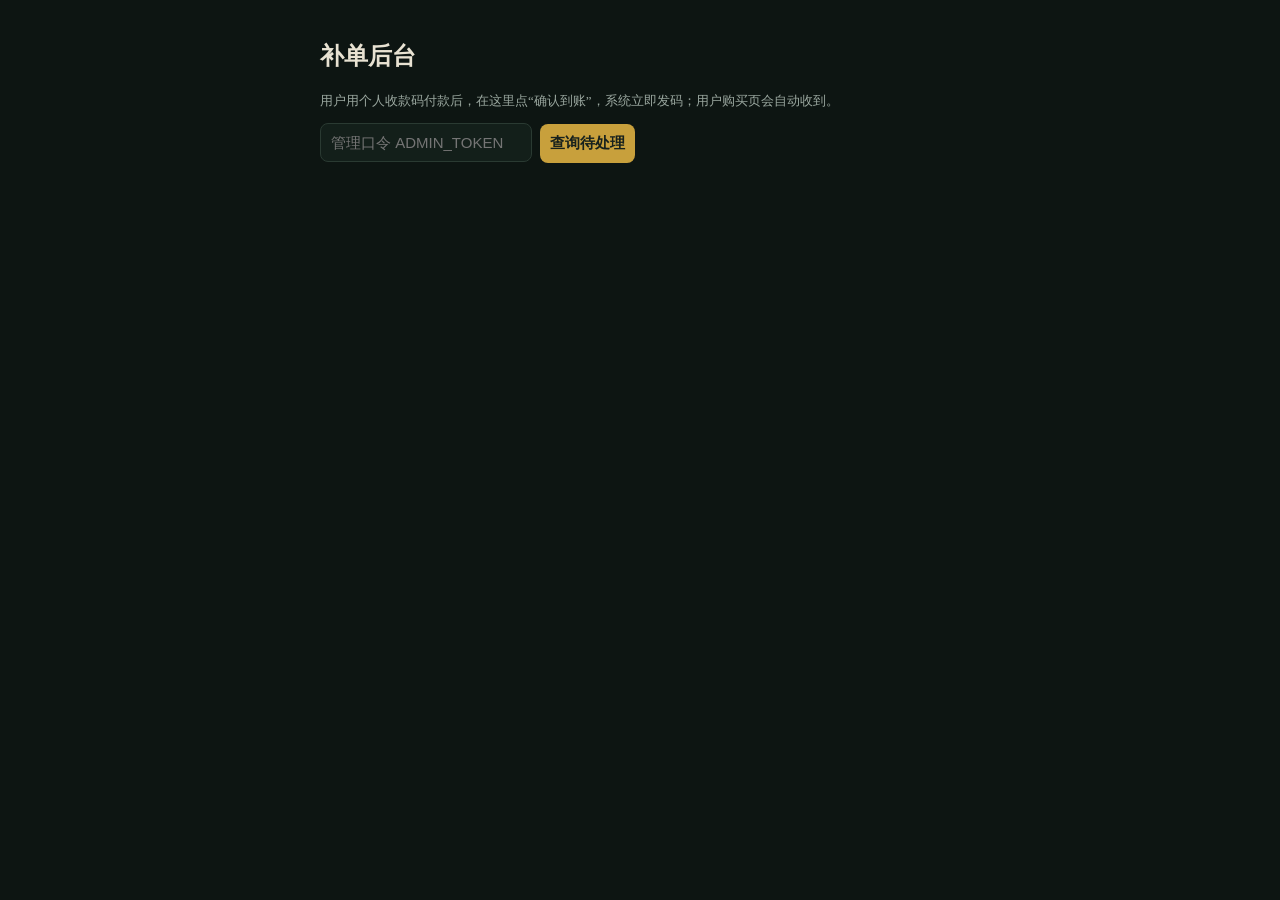
==== admin.html @ 3351c6ee "Add files via upload" ====
<!DOCTYPE html><html lang="zh-CN"><head><meta charset="utf-8"><meta name="viewport" content="width=device-width,initial-scale=1">
<title>本草衡鉴 · 补单后台</title>
<style>body{background:#0d1512;color:#e8e2d2;font-family:serif;max-width:640px;margin:0 auto;padding:20px}
input,button{font-size:15px;padding:10px;border-radius:8px;border:1px solid #2a3a32;background:#131f1a;color:#e8e2d2}
button{background:#c8a03c;color:#17211d;font-weight:600;border:0;margin-left:8px}
.row{border:1px solid #2a3a32;border-radius:10px;padding:12px;margin:10px 0;display:flex;justify-content:space-between;align-items:center;gap:8px}
.code{color:#c8a03c;font-family:monospace;word-break:break-all;margin-top:6px}
</style></head><body>
<h2>补单后台</h2>
<p style="color:#9aa79f;font-size:13px">用户用个人收款码付款后，在这里点“确认到账”，系统立即发码；用户购买页会自动收到。</p>
<input id="token" placeholder="管理口令 ADMIN_TOKEN"><button onclick="load()">查询待处理</button>
<div id="list"></div>
<script>
var BASE='https://bottom-cougar-d0gbb0pyuf50e428f-1536516331.ap-shanghai.app.tcloudbase.com';
function load(){
  fetch(BASE+'/api?action=listPending',{method:'POST',headers:{'content-type':'application/json'},body:JSON.stringify({action:'listPending',token:document.getElementById('token').value})})
  .then(r=>r.json()).then(d=>{
    var box=document.getElementById('list');
    if(!d.ok){box.textContent=d.msg;return}
    if(!d.list.length){box.textContent='暂无待处理订单';return}
    box.innerHTML=d.list.map(o=>'<div class="row"><div>'+o.title+' · ¥'+o.amount.toFixed(1)+'<div style="color:#9aa79f;font-size:12px">'+o.no+' · 尾号 '+o.no.slice(-6)+'</div><div class="code" id="c'+o.no+'"></div></div><button onclick="ok(\''+o.no+'\',\''+o.no.slice(-6)+'\')">确认到账</button></div>').join('')
  })
}
function ok(no, tail){
  if(!confirm('确认这笔订单的付款备注尾号是 '+tail+' 吗？确认后立即发码。')) return
  fetch(BASE+'/api?action=adminConfirm',{method:'POST',headers:{'content-type':'application/json'},body:JSON.stringify({action:'adminConfirm',token:document.getElementById('token').value,orderNo:no})})
  .then(r=>r.json()).then(d=>{
    if(d.ok){document.getElementById('c'+no).textContent=d.code;alert('已发码：'+d.code)}else alert(d.msg)
  })
}
</script></body></html>
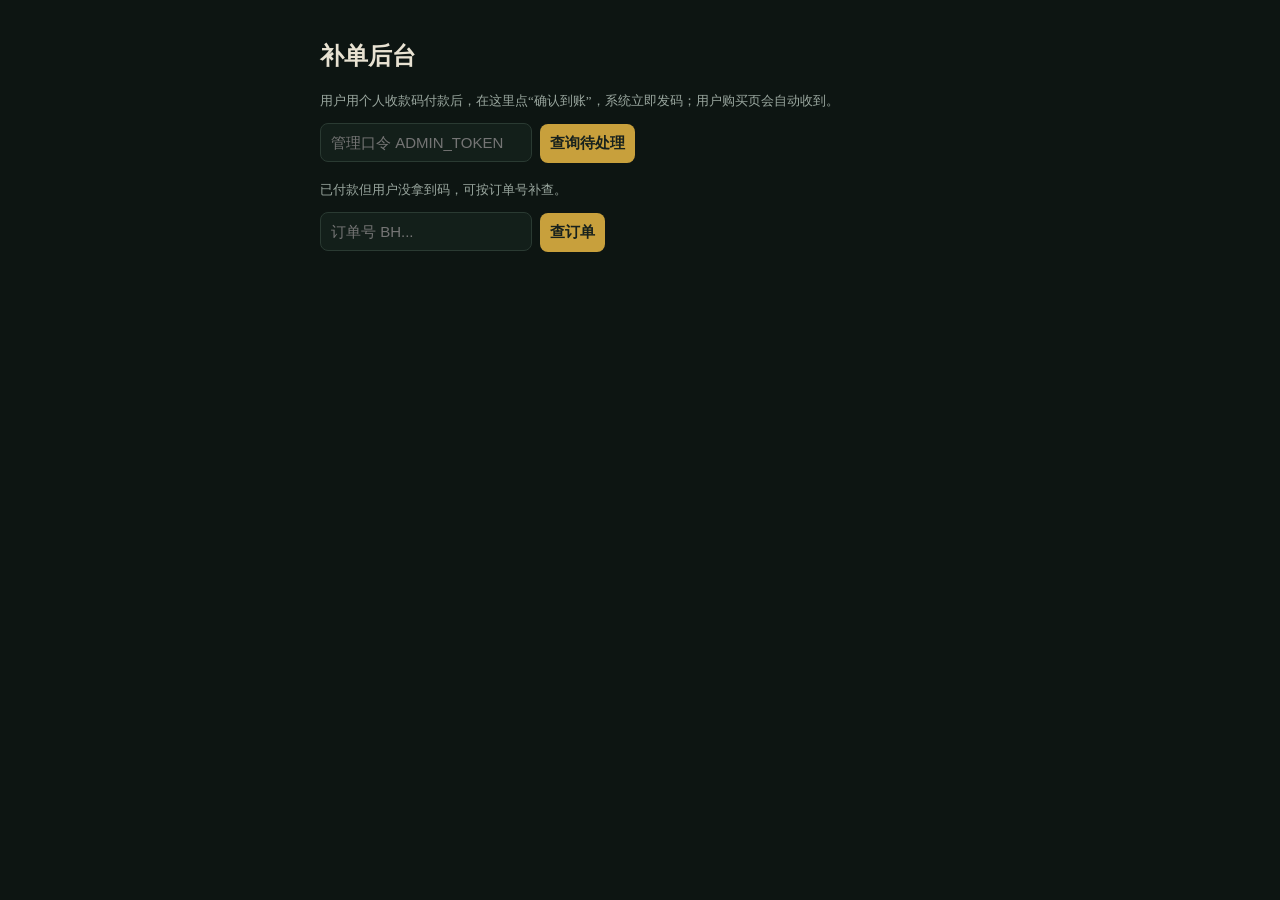
==== commit a26ea72e: "Add files via upload" ====
--- a/admin.html
+++ b/admin.html
@@ -10,6 +10,9 @@
 <p style="color:#9aa79f;font-size:13px">用户用个人收款码付款后，在这里点“确认到账”，系统立即发码；用户购买页会自动收到。</p>
 <input id="token" placeholder="管理口令 ADMIN_TOKEN"><button onclick="load()">查询待处理</button>
 <div id="list"></div>
+<p style="color:#9aa79f;font-size:13px;margin-top:18px">已付款但用户没拿到码，可按订单号补查。</p>
+<input id="find" placeholder="订单号 BH..."><button onclick="findOrder()">查订单</button>
+<div id="findBox" class="code"></div>
 <script>
 var BASE='https://bottom-cougar-d0gbb0pyuf50e428f-1536516331.ap-shanghai.app.tcloudbase.com';
 function load(){
@@ -21,6 +24,17 @@
     box.innerHTML=d.list.map(o=>'<div class="row"><div>'+o.title+' · ¥'+o.amount.toFixed(1)+'<div style="color:#9aa79f;font-size:12px">'+o.no+' · 尾号 '+o.no.slice(-6)+'</div><div class="code" id="c'+o.no+'"></div></div><button onclick="ok(\''+o.no+'\',\''+o.no.slice(-6)+'\')">确认到账</button></div>').join('')
   })
 }
+function findOrder(){
+  var no=document.getElementById('find').value.trim()
+  if(!no){document.getElementById('findBox').textContent='请输入订单号';return}
+  fetch(BASE+'/api?action=query',{method:'POST',headers:{'content-type':'application/json'},body:JSON.stringify({action:'query',orderNo:no})})
+  .then(r=>r.json()).then(d=>{
+    var box=document.getElementById('findBox')
+    if(!d.ok){box.textContent=d.msg;return}
+    if(d.status==='paid'){box.textContent='已付款 · '+(d.plan==='A'?'全科':'单科')+' · 码：'+d.code}
+    else {box.textContent='订单还在待确认，请点上方确认到账。'}
+  })
+}
 function ok(no, tail){
   if(!confirm('确认这笔订单的付款备注尾号是 '+tail+' 吗？确认后立即发码。')) return
   fetch(BASE+'/api?action=adminConfirm',{method:'POST',headers:{'content-type':'application/json'},body:JSON.stringify({action:'adminConfirm',token:document.getElementById('token').value,orderNo:no})})
